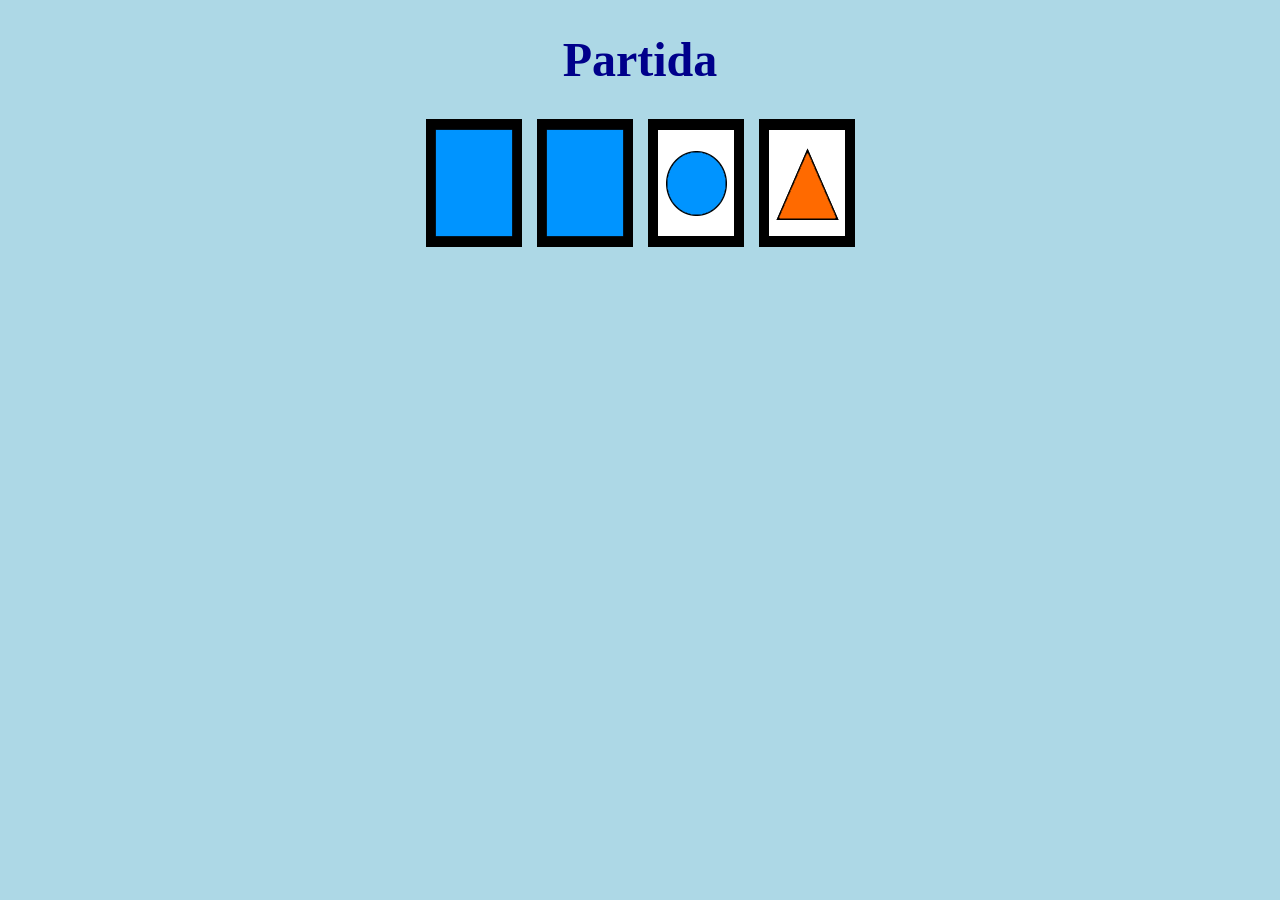
==== html/game.html @ ff8ad99e "jQuery, delay i centrar cartes" ====
<!DOCTYPE html> 
<html>
	<head>
        <script src="../js/game.js" type="module"></script>
		<link rel="stylesheet" href="../styles/game.css">
		<title> Memory - Pantalla </title>
	</head>
	<body>
		<h1>Partida</h1>
        <div id="game"> </div>
	</body>
</html>
---- styles/game.css ----
body {
    background-color: lightblue;
}

h1 {
    color: darkblue; 
    text-align: center;
    font-size: 3rem; 
}

/* Centrat les cartes */
#game {
    display: flex;
    flex-wrap: wrap;
    justify-content: center;
    gap: 15px;
    max-width: 500px;
    margin: 30px auto;
}

#game img {
    cursor: pointer;
}
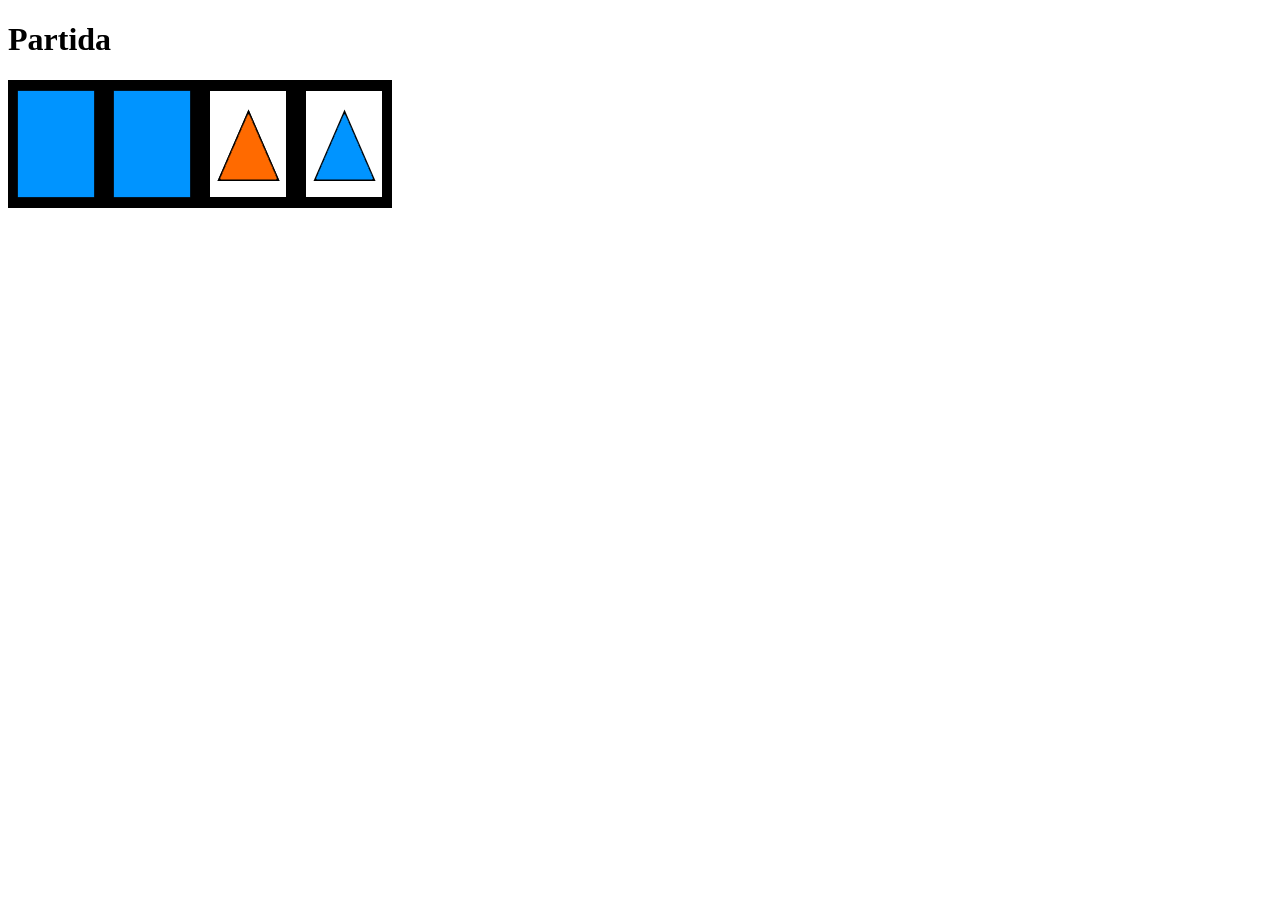
==== commit 8d77431a: "Resolved merge issues" ====
--- a/html/game.html
+++ b/html/game.html
@@ -2,7 +2,6 @@
 <html>
 	<head>
         <script src="../js/game.js" type="module"></script>
-		<link rel="stylesheet" href="../styles/game.css">
 		<title> Memory - Pantalla </title>
 	</head>
 	<body>
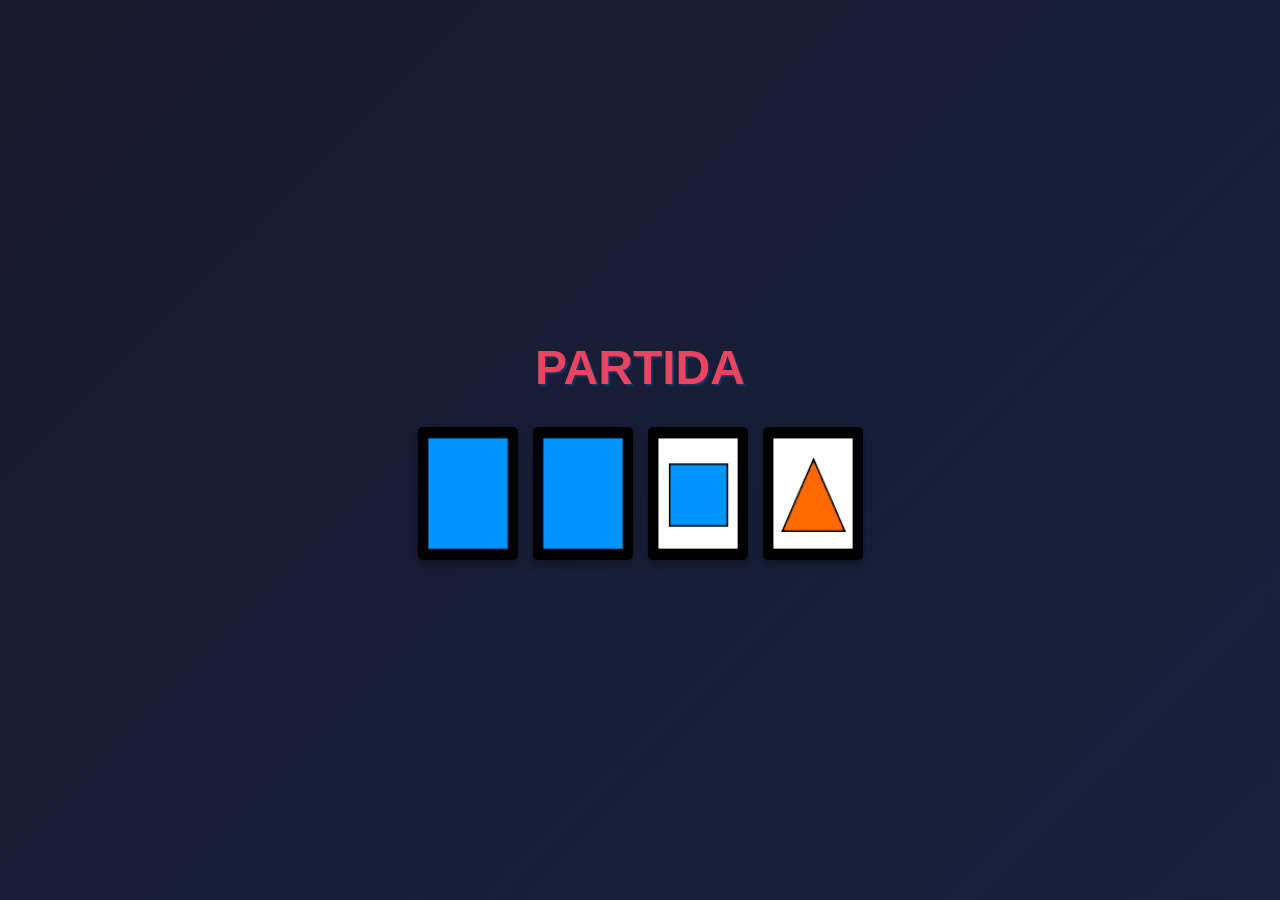
==== commit 7458721b: "Issue 3 tancada correctament" ====
--- a/html/game.html
+++ b/html/game.html
@@ -2,10 +2,11 @@
 <html>
 	<head>
         <script src="../js/game.js" type="module"></script>
+		<link rel="stylesheet" href="../styles/main.css">
 		<title> Memory - Pantalla </title>
 	</head>
 	<body>
-		<h1>Partida</h1>
+		<h1 id="partida">Partida</h1>
         <div id="game"> </div>
 	</body>
 </html>
--- a/styles/main.css
+++ b/styles/main.css
@@ -0,0 +1,72 @@
+body {
+    margin: 0;
+    padding: 0;
+    min-height: 100vh;
+    width: 100vw;
+    display: flex;
+    flex-direction: column;
+    justify-content: center;
+    align-items: center;
+    background: linear-gradient(135deg, #1a1a2e 0%, #16213e 100%);
+    font-family: 'Segoe UI', sans-serif;
+}
+
+#title, #partida {
+    color: #e94560;
+    text-align: center;
+    font-size: 3rem;
+    text-transform: uppercase;
+    text-shadow: 2px 2px #0f3460;
+    margin-bottom: 2rem;
+    margin-top: 0;
+}
+
+.center {
+    display: block;
+    margin-left: auto;
+    margin-right: auto;
+    cursor: pointer;
+    border: none;
+    border-radius: 5px;
+    transition: all 0.3s ease;
+}
+
+button.center {
+    width: 10rem;
+    height: 3.5rem;
+    margin-top: 1.2rem;
+    background-color: #0f3460;
+    color: white;
+    font-weight: bold;
+    font-size: 1.1rem;
+    box-shadow: 0 4px #09203a;
+}
+
+button.center:hover {
+    background-color: #e94560;
+    transform: translateY(-2px);
+    box-shadow: 0 6px #a32e44;
+}
+
+button.center:active {
+    transform: translateY(2px);
+    box-shadow: 0 2px #a32e44;
+}
+
+#game {
+    display: flex;
+    flex-wrap: wrap;
+    justify-content: center;
+    align-items: center;
+    gap: 15px;
+    max-width: 600px;
+    width: 100%;
+}
+
+#game img {
+    width: 100px;
+    height: auto;
+    cursor: pointer;
+    border-radius: 5px;
+    box-shadow: 0 4px 8px rgba(0,0,0,0.3);
+}
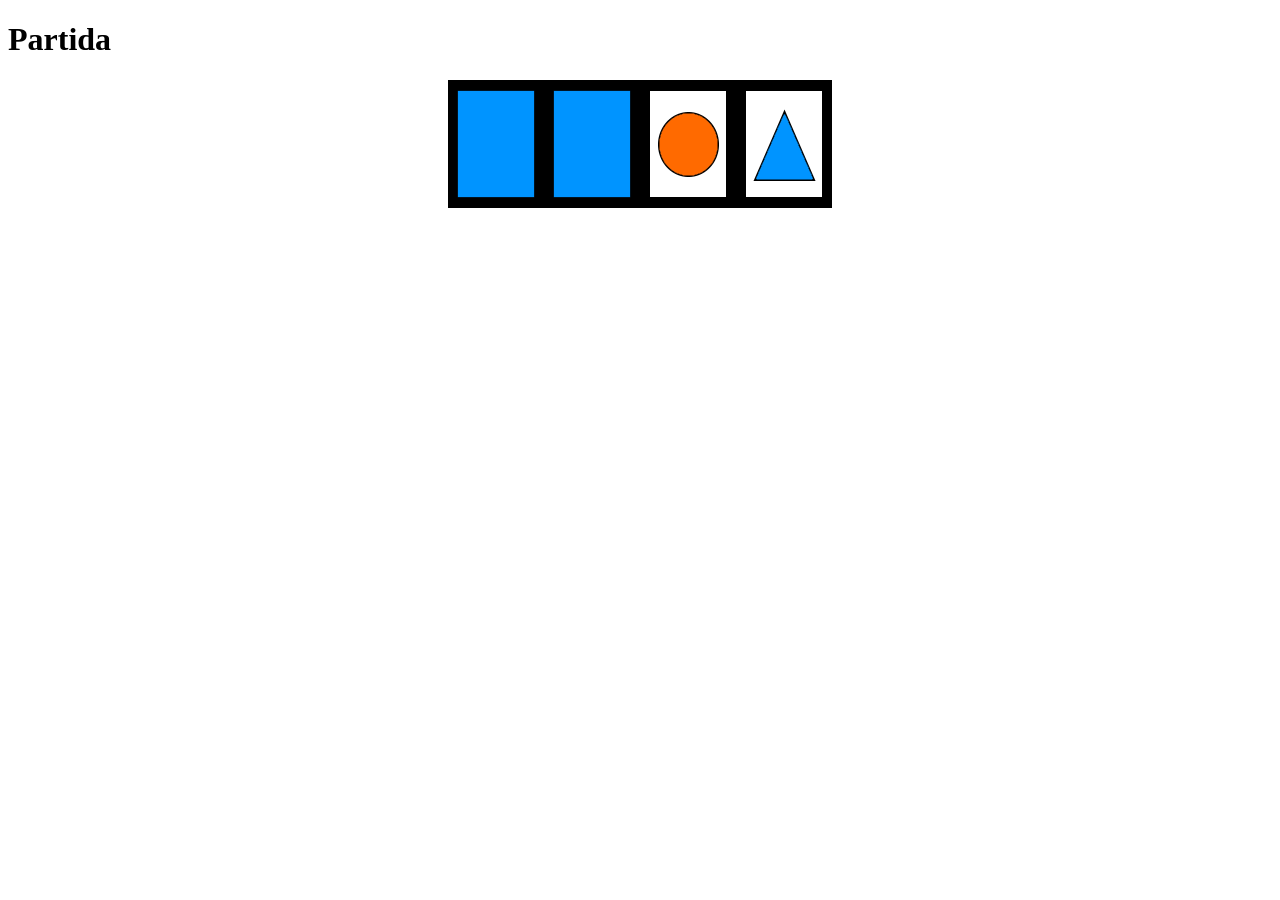
==== commit c3f13185: "ISSUE #2 tancada correctament" ====
--- a/html/game.html
+++ b/html/game.html
@@ -2,11 +2,11 @@
 <html>
 	<head>
         <script src="../js/game.js" type="module"></script>
-		<link rel="stylesheet" href="../styles/main.css">
+		<link rel="stylesheet" href="../styles/game.css">
 		<title> Memory - Pantalla </title>
 	</head>
 	<body>
-		<h1 id="partida">Partida</h1>
+		<h1>Partida</h1>
         <div id="game"> </div>
 	</body>
 </html>
--- a/styles/game.css
+++ b/styles/game.css
@@ -0,0 +1,5 @@
+#game{
+    display: flex;
+    justify-content: center;
+    align-items: center;
+}
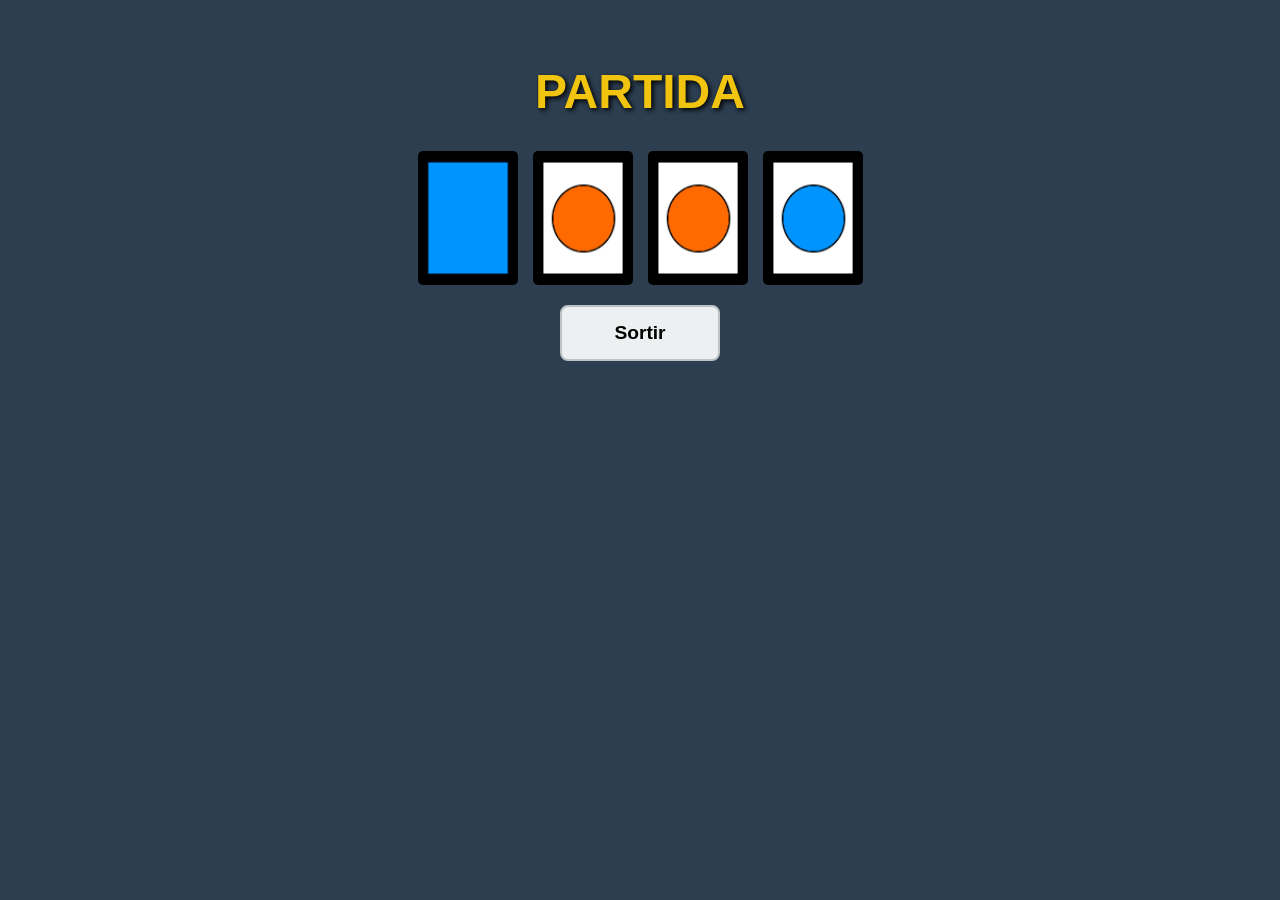
==== commit 86fffea4: "He retocat algunes coses i modificat html" ====
--- a/html/game.html
+++ b/html/game.html
@@ -1,13 +1,14 @@
 <!DOCTYPE html> 
 <html>
 	<head>
-        <script src="../js/game.js" type="module"></script>
-		<link rel="stylesheet" href="../styles/game.css">
+        <link rel="stylesheet" href="../styles/main.css">
+		<script src="../js/game.js" type="module"></script>
 		<title> Memory - Pantalla </title>
 	</head>
 	<body>
-		<h1>Partida</h1>
-        <div id="game"> </div>
+		<h1 id="title">PARTIDA</h1>
+        <div id="game" class="center"> </div>
+		<button  id="sortir" class="center" > Sortir </button>
 	</body>
 </html>
 
--- a/styles/main.css
+++ b/styles/main.css
@@ -0,0 +1,59 @@
+body {
+	background-color: #2c3e50; 
+	font-family: Arial, sans-serif;
+}
+
+#title, .center {
+	display: block;
+	margin-left: auto;
+	margin-right: auto;
+}
+
+#title {
+	color: #f1c40f; 
+	text-align: center;
+	text-shadow: 2px 2px 5px black;
+	font-size: 3rem;
+	padding-top: 2rem;
+}
+
+button.center {
+	width: 10rem;
+	height: 3.5rem;
+	margin-top: 1rem;
+	background-color: #ecf0f1;
+	border: 2px solid #bdc3c7;
+	border-radius: 8px; 
+	font-size: 1.2rem;
+	font-weight: bold;
+	cursor: pointer;
+	transition: all 0.2s; 
+}
+
+button.center:hover {
+	background-color: #3498db;
+	color: white;
+	border-color: #2980b9;
+}
+
+button.center:active {
+	transform: scale(0.95); 
+	background-color: #2980b9;
+}
+
+#game {
+    display: flex;
+    flex-wrap: wrap;
+    justify-content: center;
+    align-items: center;
+    gap: 15px;
+    margin: 20px auto;
+    max-width: 900px;
+}
+
+#game img {
+    width: 100px;
+    height: auto;
+    cursor: pointer;
+    border-radius: 5px;
+}
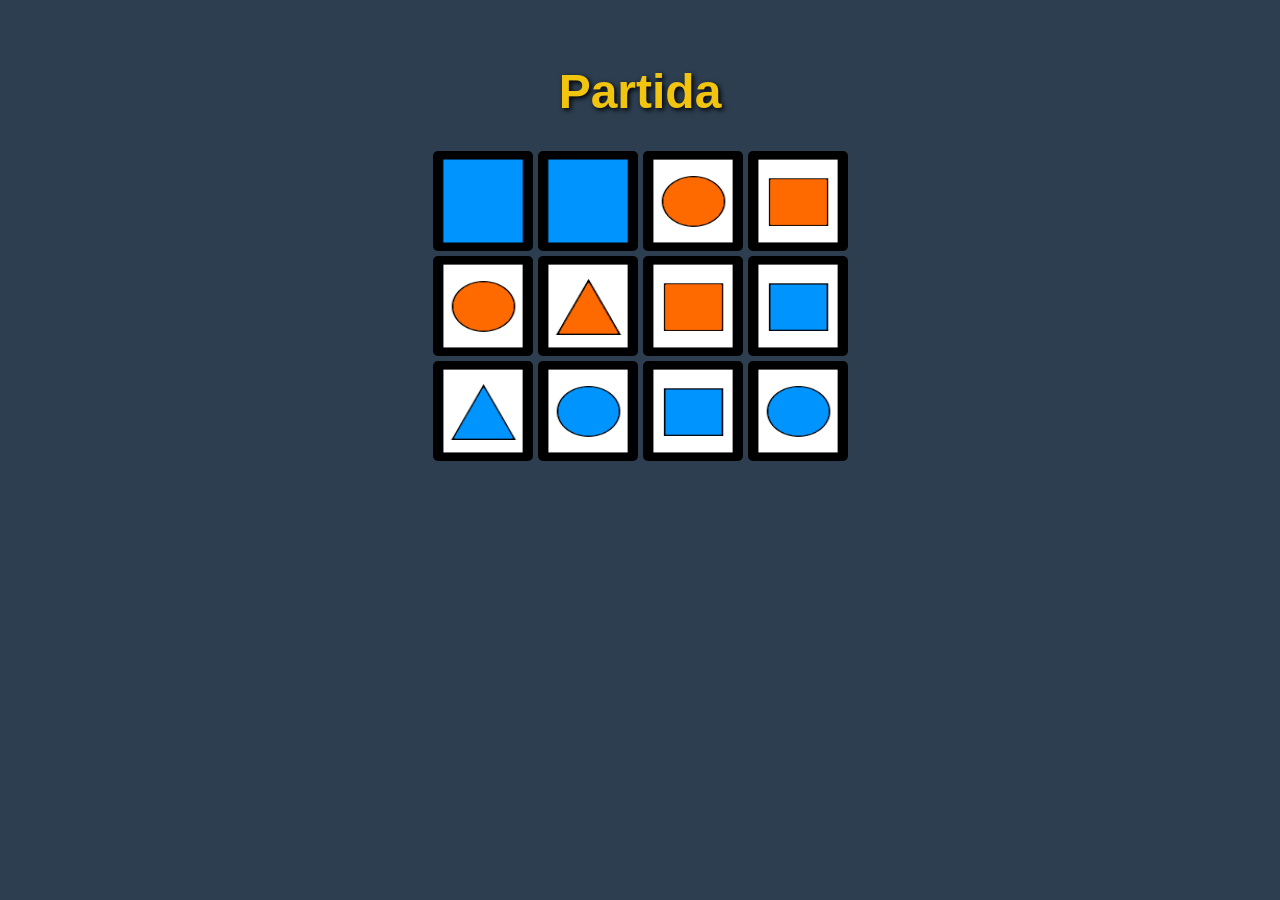
==== commit 96af1213: "Closes #4 modificacio i creacio del game.css i game.html per centrar les cartes al tauler de joc" ====
--- a/html/game.html
+++ b/html/game.html
@@ -1,14 +1,14 @@
 <!DOCTYPE html> 
 <html>
 	<head>
-        <link rel="stylesheet" href="../styles/main.css">
-		<script src="../js/game.js" type="module"></script>
+        <script src="../js/game.js" type="module"></script>
+		<link rel="stylesheet" href="../styles/main.css">
+		<link rel="stylesheet" href="../styles/game.css">
 		<title> Memory - Pantalla </title>
 	</head>
 	<body>
-		<h1 id="title">PARTIDA</h1>
-        <div id="game" class="center"> </div>
-		<button  id="sortir" class="center" > Sortir </button>
+		<h1 id="title">Partida</h1>
+        <div id="game"> </div>
 	</body>
 </html>
 
--- a/styles/game.css
+++ b/styles/game.css
@@ -0,0 +1,16 @@
+#game {
+    display: grid;
+    grid-template-columns: repeat(4, 100px);
+    justify-content: center;
+    gap: 5px;
+    margin-top: 20px;
+    margin-left: auto;  
+    margin-right: auto;
+    width: fit-content; 
+}
+
+#game img {
+    width: 100px;
+    height: 100px;
+    cursor: pointer;
+}
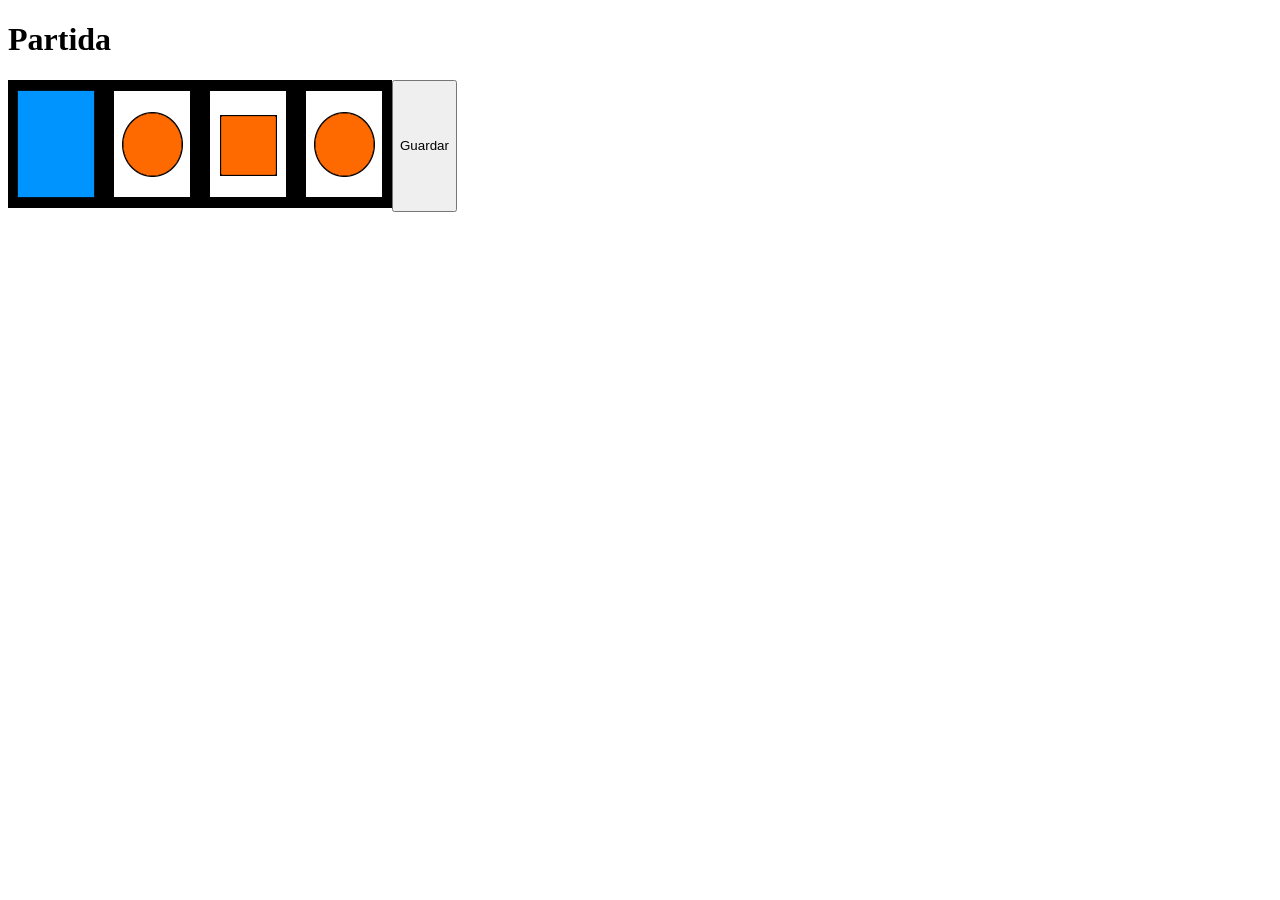
==== commit a747c990: "#7 and #8" ====
--- a/html/game.html
+++ b/html/game.html
@@ -2,13 +2,14 @@
 <html>
 	<head>
         <script src="../js/game.js" type="module"></script>
-		<link rel="stylesheet" href="../styles/main.css">
-		<link rel="stylesheet" href="../styles/game.css">
 		<title> Memory - Pantalla </title>
 	</head>
 	<body>
-		<h1 id="title">Partida</h1>
-        <div id="game"> </div>
+		<h1>Partida</h1>
+		<div style="width: 100%; display: flex;">
+			<div id="game"> </div>
+			<button id="save">Guardar</button>
+		</div>
 	</body>
 </html>
 
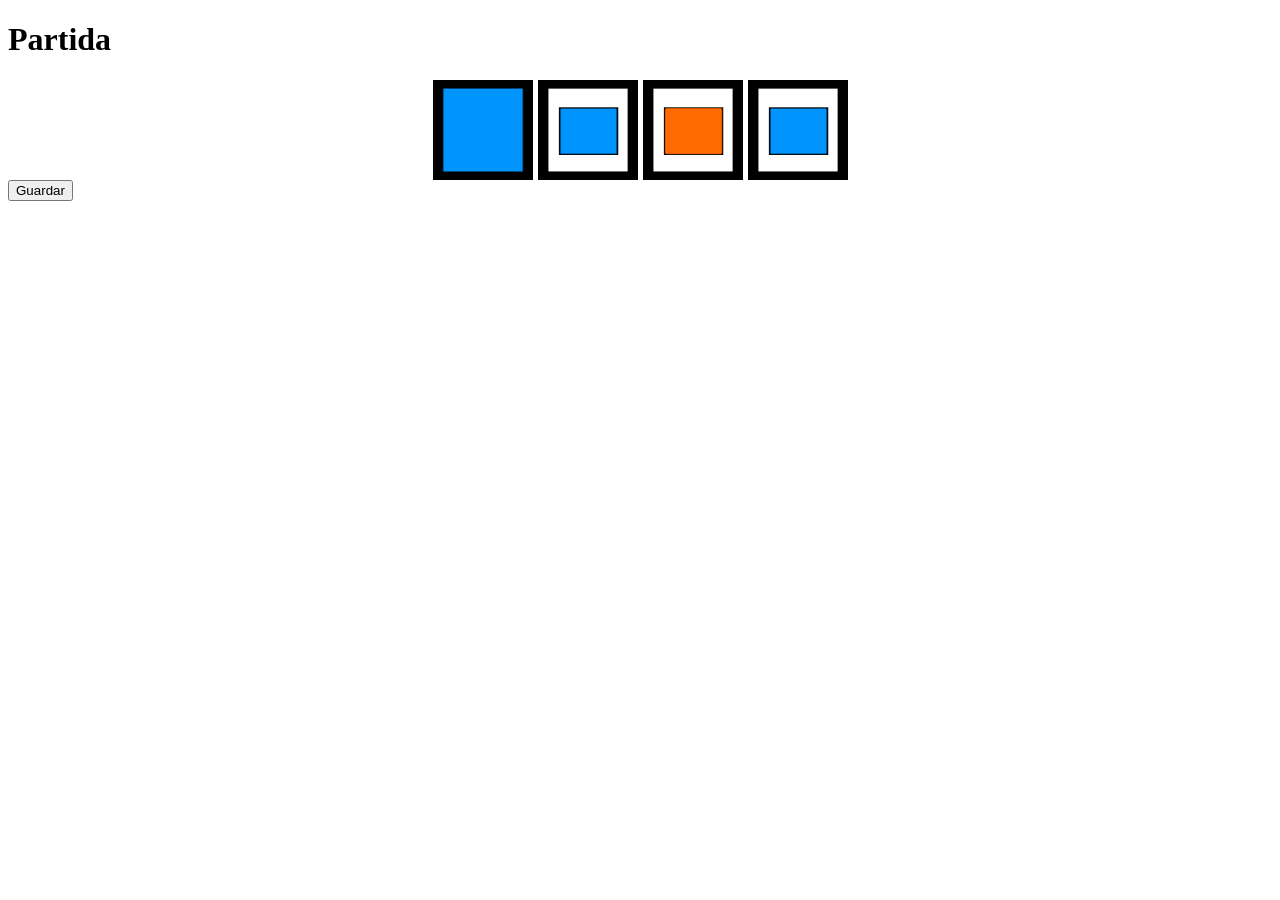
==== commit b28b0bcc: "merge conflicts" ====
--- a/html/game.html
+++ b/html/game.html
@@ -3,13 +3,13 @@
 	<head>
         <script src="../js/game.js" type="module"></script>
 		<title> Memory - Pantalla </title>
+		<link rel="stylesheet" 
+			href="../styles/game.css">
 	</head>
 	<body>
 		<h1>Partida</h1>
-		<div style="width: 100%; display: flex;">
-			<div id="game"> </div>
-			<button id="save">Guardar</button>
-		</div>
+        <div id="game"> </div>
+		<button id="save">Guardar</button>
 	</body>
 </html>
 
--- a/styles/game.css
+++ b/styles/game.css
@@ -0,0 +1,16 @@
+#game {
+    display: grid;
+    grid-template-columns: repeat(4, 100px);
+    justify-content: center;
+    gap: 5px;
+    margin-top: 20px;
+    margin-left: auto;  
+    margin-right: auto;
+    width: fit-content; 
+}
+
+#game img {
+    width: 100px;
+    height: 100px;
+    cursor: pointer;
+}
